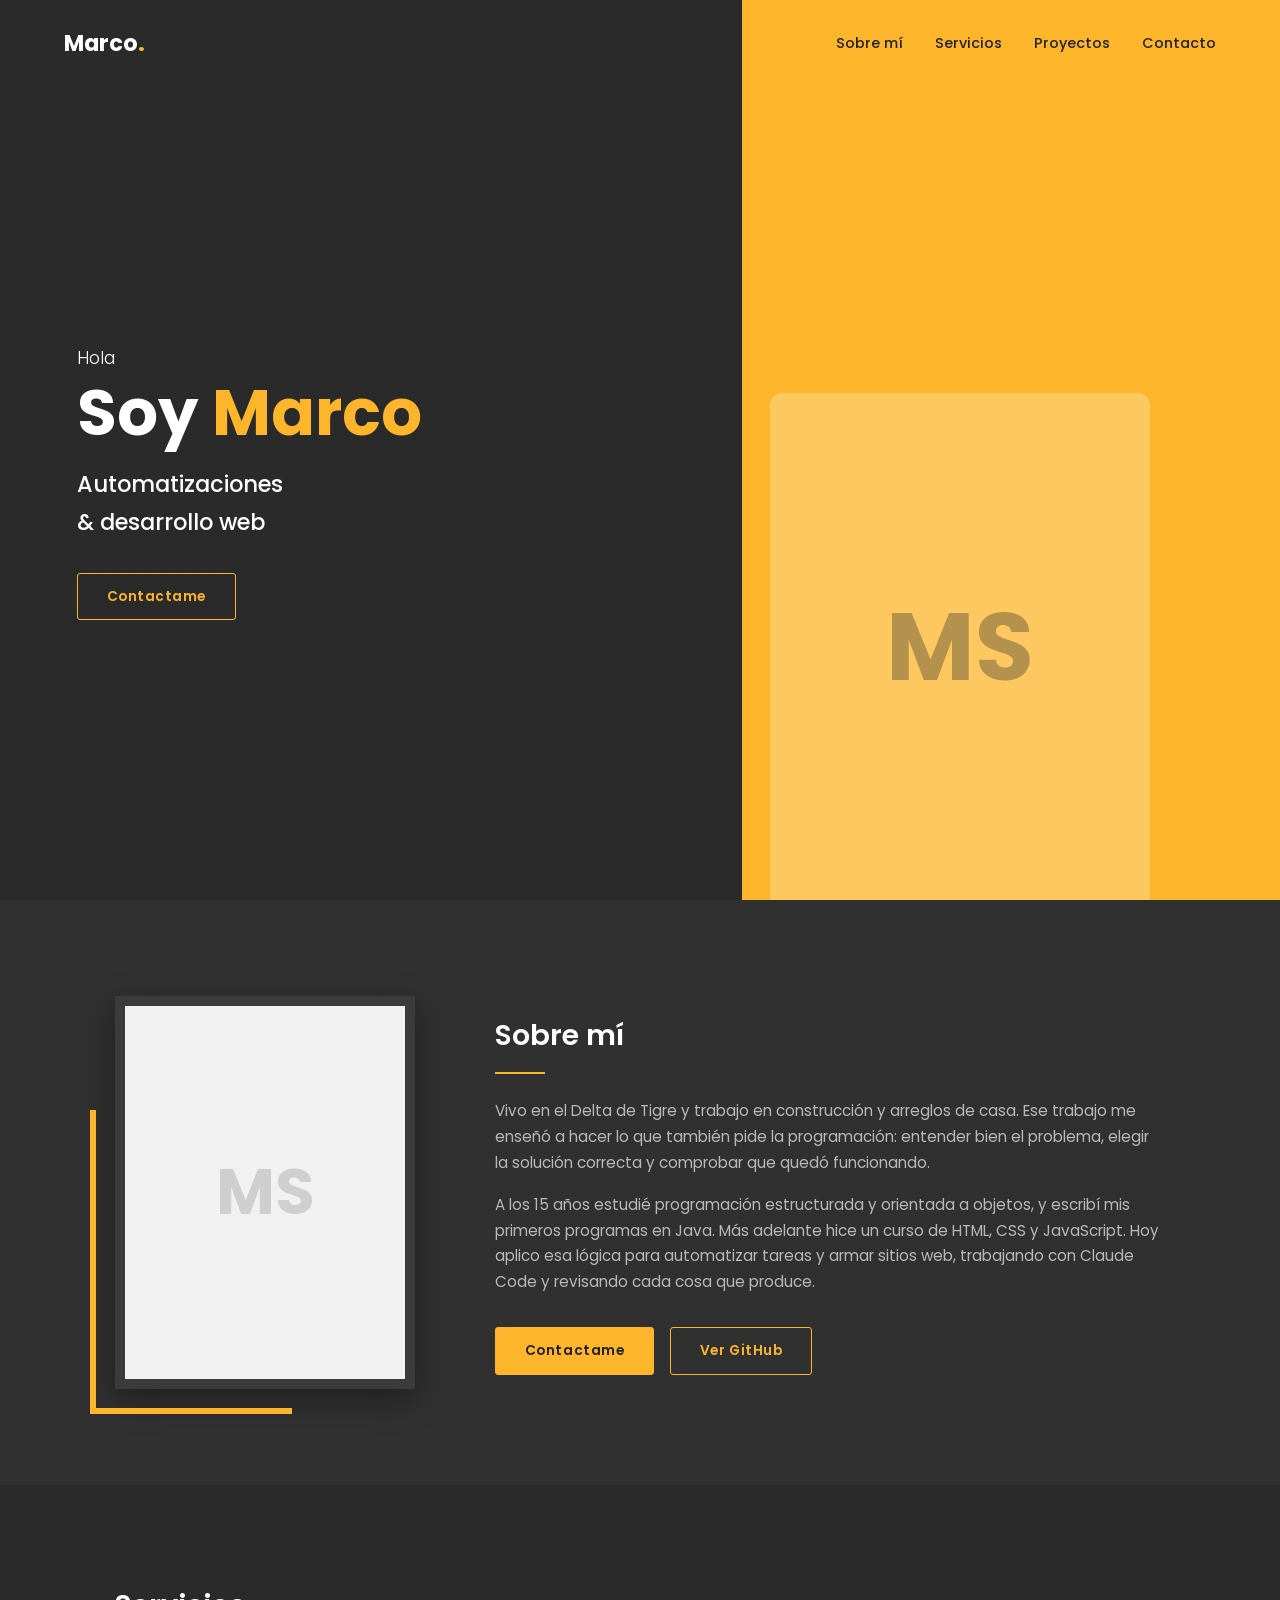
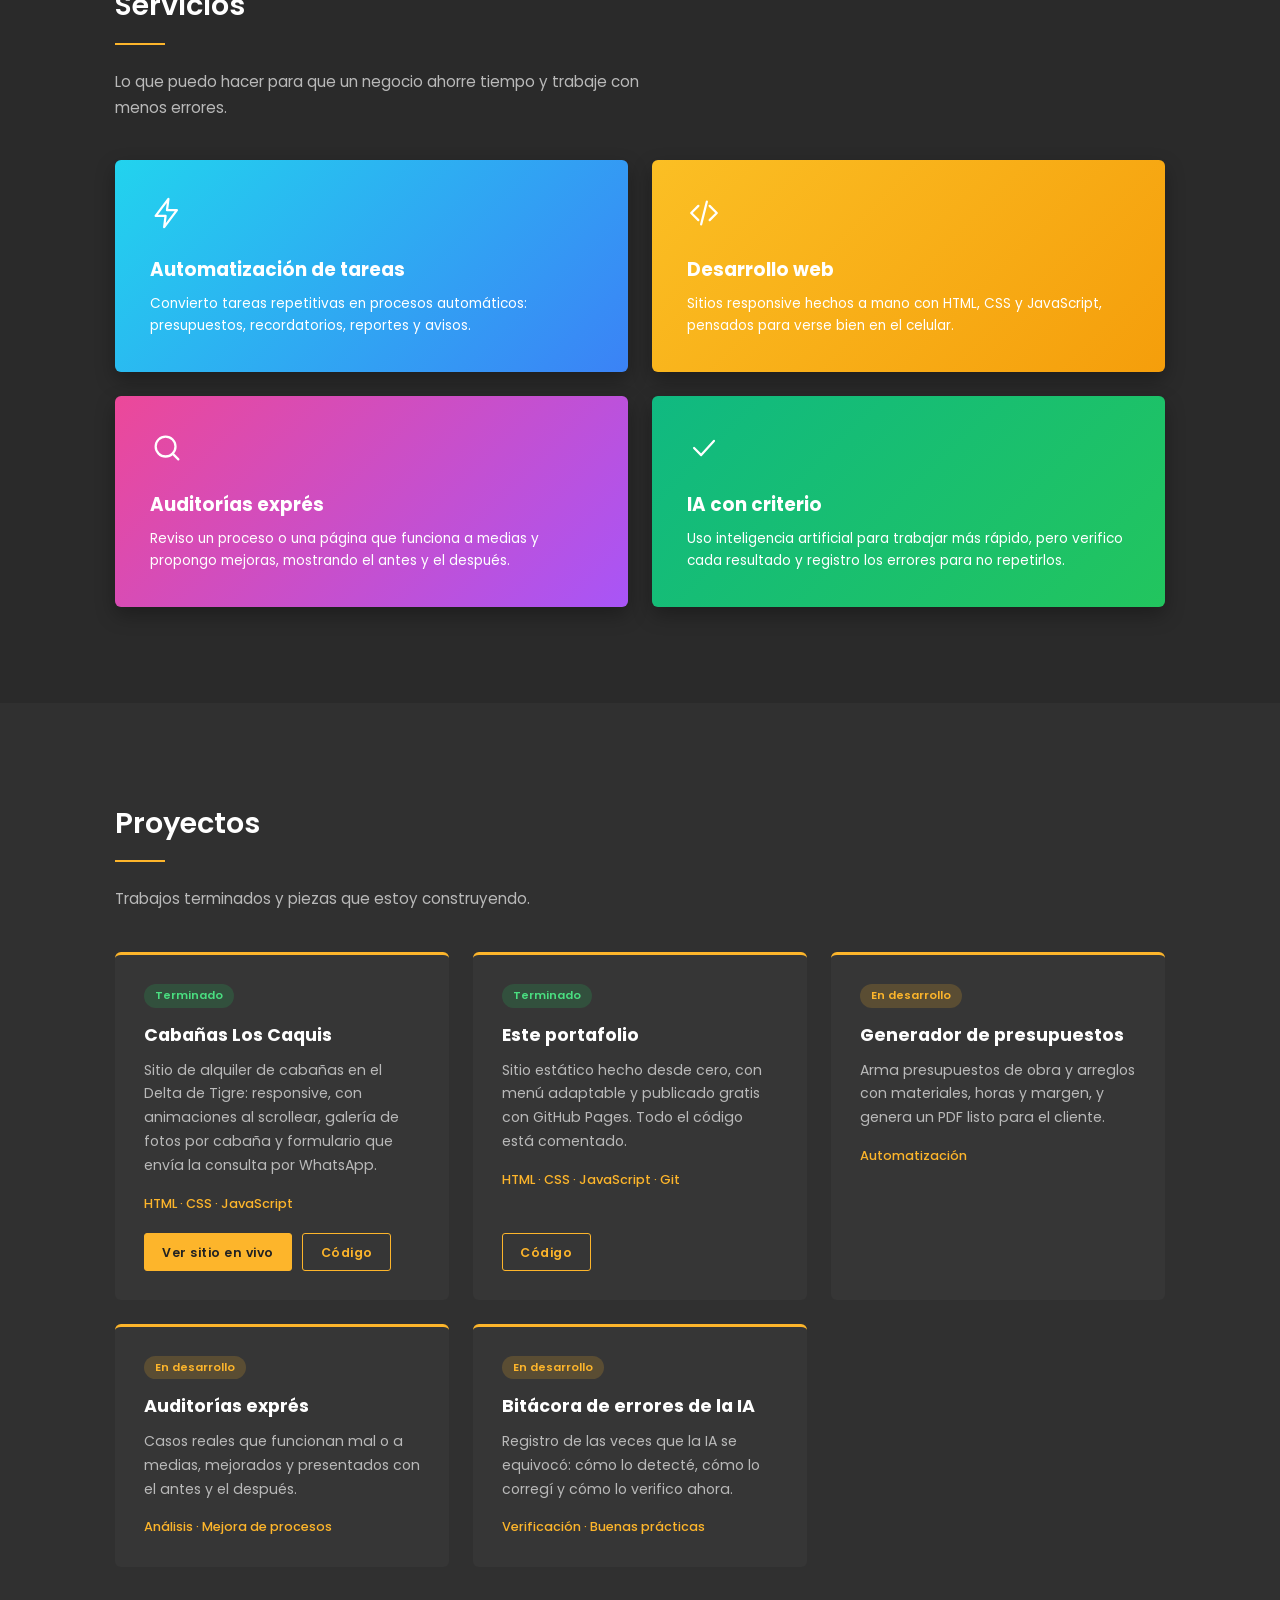
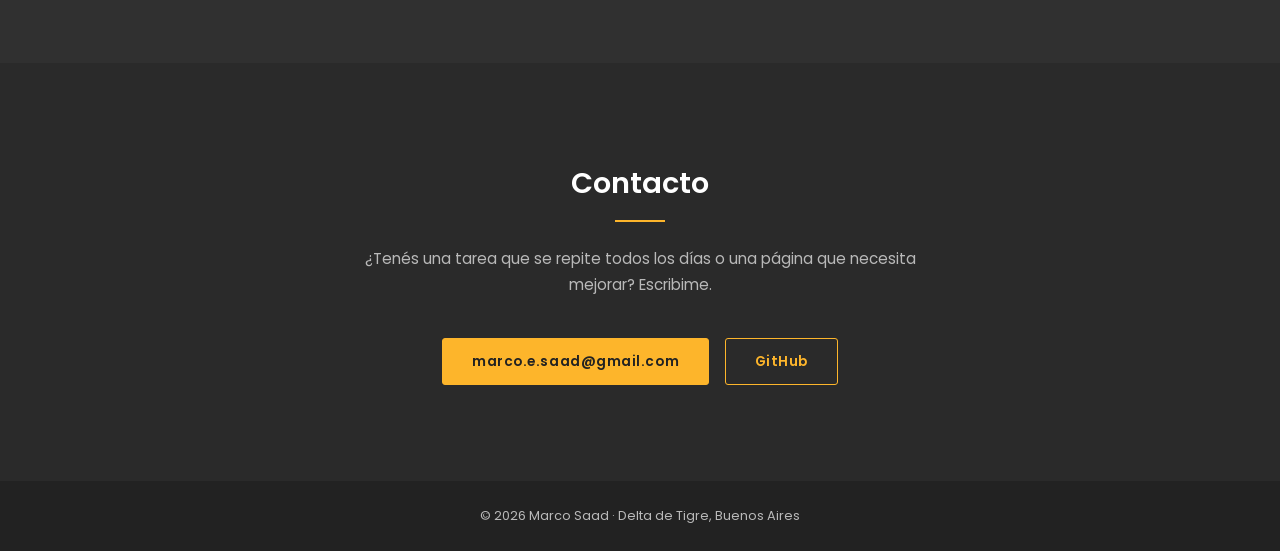
==== index.html @ 7d72e2bf "Portafolio: diseño oscuro con acento ámbar Co-Authored-By: Claude Sonnet 5.5 <noreply@anthropic.com>" ====
<!DOCTYPE html>
<!-- Le avisa al navegador que esto es HTML5 -->
<html lang="es">
<!-- lang="es": el contenido está en español (ayuda a buscadores y lectores de pantalla) -->

<head>
  <!-- <head> = datos "invisibles": título, estilos, configuración -->
  <meta charset="UTF-8">
  <!-- Permite mostrar tildes y ñ -->
  <meta name="viewport" content="width=device-width, initial-scale=1.0">
  <!-- Hace que la página se adapte al ancho del celular -->

  <title>Marco Saad | Automatizaciones y desarrollo web</title>
  <!-- Texto de la pestaña del navegador y de Google -->
  <meta name="description" content="Portafolio de Marco Saad: automatizaciones y desarrollo web con HTML, CSS y JavaScript.">
  <!-- Resumen que Google muestra debajo del título -->

  <!-- Tipografía Poppins (la misma que usa el diseño de referencia), descargada desde Google Fonts.
       Si no carga, el navegador usa una tipografía común y la página sigue funcionando. -->
  <link rel="preconnect" href="https://fonts.googleapis.com">
  <link rel="preconnect" href="https://fonts.gstatic.com" crossorigin>
  <link href="https://fonts.googleapis.com/css2?family=Poppins:wght@300;400;500;600;700&display=swap" rel="stylesheet">

  <link rel="stylesheet" href="css/style.css">
  <!-- Conecta con el archivo de estilos -->
</head>

<body>

  <!-- ===================== CABECERA / MENÚ =====================
       Va "flotando" arriba de la sección de inicio. -->
  <header class="cabecera">
    <a class="logo" href="#inicio">Marco<span>.</span></a>
    <!-- El punto del logo se pinta de ámbar con CSS (por eso está dentro de un <span>) -->

    <button class="boton-menu" id="boton-menu" aria-label="Abrir menú" aria-expanded="false">
      <!-- Botón de las tres rayitas: solo se ve en celular. El JavaScript (js/main.js) lo hace funcionar -->
      <span></span><span></span><span></span>
    </button>

    <nav class="menu" id="menu">
      <a href="#sobre-mi">Sobre mí</a>
      <a href="#servicios">Servicios</a>
      <a href="#proyectos">Proyectos</a>
      <a href="#contacto">Contacto</a>
    </nav>
  </header>

  <main>

    <!-- ===================== INICIO (HERO) ===================== -->
    <section class="inicio" id="inicio">
      <div class="inicio__texto">
        <p class="inicio__hola">Hola</p>
        <h1>Soy <span>Marco</span></h1>
        <!-- <h1> = título principal. Uno solo por página -->
        <p class="inicio__rol">Automatizaciones<br>&amp; desarrollo web</p>
        <a class="boton boton--borde" href="#contacto">Contactame</a>
      </div>

      <div class="inicio__foto">
        <!-- PENDIENTE: FOTO.
             Cuando tengas una buena foto (idealmente con fondo transparente, formato .png):
             1) guardala como img/foto.png
             2) borrá el <div class="foto-pendiente"> de abajo
             3) descomentá la línea <img> -->
        <div class="foto-pendiente" aria-hidden="true">MS</div>
        <!-- <img src="img/foto.png" alt="Marco Saad"> -->
      </div>
    </section>

    <!-- ===================== SOBRE MÍ ===================== -->
    <section class="seccion seccion--clara" id="sobre-mi">
      <div class="contenedor sobre-mi">

        <div class="marco-foto">
          <!-- El marco: el cuadro gris con el "corchete" ámbar sale de CSS (.marco-foto::before) -->
          <div class="foto-pendiente foto-pendiente--chica" aria-hidden="true">MS</div>
          <!-- PENDIENTE: reemplazar por <img src="img/foto.jpg" alt="Marco Saad"> -->
        </div>

        <div class="sobre-mi__texto">
          <h2 class="titulo">Sobre mí</h2>
          <p>
            Vivo en el Delta de Tigre y trabajo en construcción y arreglos de casa. Ese trabajo me enseñó
            a hacer lo que también pide la programación: entender bien el problema, elegir la solución
            correcta y comprobar que quedó funcionando.
          </p>
          <p>
            A los 15 años estudié programación estructurada y orientada a objetos, y escribí mis primeros
            programas en Java. Más adelante hice un curso de HTML, CSS y JavaScript. Hoy aplico esa lógica
            para automatizar tareas y armar sitios web, trabajando con Claude Code y revisando cada cosa
            que produce.
          </p>
          <div class="botones">
            <a class="boton boton--lleno" href="#contacto">Contactame</a>
            <a class="boton boton--borde" href="https://github.com/MarcoSaad" target="_blank" rel="noopener">Ver GitHub</a>
            <!-- target="_blank" abre en pestaña nueva; rel="noopener" es una medida de seguridad para esos links -->
          </div>
        </div>

      </div>
    </section>

    <!-- ===================== SERVICIOS ===================== -->
    <section class="seccion" id="servicios">
      <div class="contenedor">
        <h2 class="titulo">Servicios</h2>
        <p class="intro">Lo que puedo hacer para que un negocio ahorre tiempo y trabaje con menos errores.</p>

        <div class="servicios">

          <!-- Cada tarjeta lleva una clase de color (--azul, --ambar, --rosa, --verde) que define su degradé -->
          <article class="servicio servicio--azul">
            <svg viewBox="0 0 24 24" aria-hidden="true"><path d="M13 2 4 14h7l-1 8 9-12h-7z"/></svg>
            <h3>Automatización de tareas</h3>
            <p>Convierto tareas repetitivas en procesos automáticos: presupuestos, recordatorios, reportes y avisos.</p>
          </article>

          <article class="servicio servicio--ambar">
            <svg viewBox="0 0 24 24" aria-hidden="true"><path d="m8 7-5 5 5 5M16 7l5 5-5 5M14 4l-4 16"/></svg>
            <h3>Desarrollo web</h3>
            <p>Sitios responsive hechos a mano con HTML, CSS y JavaScript, pensados para verse bien en el celular.</p>
          </article>

          <article class="servicio servicio--rosa">
            <svg viewBox="0 0 24 24" aria-hidden="true"><circle cx="11" cy="11" r="7"/><path d="m20 20-4-4"/></svg>
            <h3>Auditorías exprés</h3>
            <p>Reviso un proceso o una página que funciona a medias y propongo mejoras, mostrando el antes y el después.</p>
          </article>

          <article class="servicio servicio--verde">
            <svg viewBox="0 0 24 24" aria-hidden="true"><path d="m5 12 5 5 9-10"/></svg>
            <h3>IA con criterio</h3>
            <p>Uso inteligencia artificial para trabajar más rápido, pero verifico cada resultado y registro los errores para no repetirlos.</p>
          </article>

        </div>
      </div>
    </section>

    <!-- ===================== PROYECTOS ===================== -->
    <section class="seccion seccion--clara" id="proyectos">
      <div class="contenedor">
        <h2 class="titulo">Proyectos</h2>
        <p class="intro">Trabajos terminados y piezas que estoy construyendo.</p>

        <div class="proyectos">

          <article class="proyecto">
            <span class="estado estado--listo">Terminado</span>
            <h3>Cabañas Los Caquis</h3>
            <p>Sitio de alquiler de cabañas en el Delta de Tigre: responsive, con animaciones al scrollear, galería de fotos por cabaña y formulario que envía la consulta por WhatsApp.</p>
            <p class="etiquetas">HTML · CSS · JavaScript</p>
            <div class="enlaces">
              <!-- Botón principal: lleva al sitio funcionando. Botón secundario: el código -->
              <a class="boton boton--lleno boton--chico" href="https://marcosaad.github.io/Caba-as-los-Caquis/" target="_blank" rel="noopener">Ver sitio en vivo</a>
              <a class="boton boton--borde boton--chico" href="https://github.com/MarcoSaad/Caba-as-los-Caquis" target="_blank" rel="noopener">Código</a>
            </div>
          </article>

          <article class="proyecto">
            <span class="estado estado--listo">Terminado</span>
            <h3>Este portafolio</h3>
            <p>Sitio estático hecho desde cero, con menú adaptable y publicado gratis con GitHub Pages. Todo el código está comentado.</p>
            <p class="etiquetas">HTML · CSS · JavaScript · Git</p>
            <div class="enlaces">
              <a class="boton boton--borde boton--chico" href="https://github.com/MarcoSaad/Portafolio" target="_blank" rel="noopener">Código</a>
            </div>
          </article>

          <article class="proyecto">
            <span class="estado estado--proceso">En desarrollo</span>
            <h3>Generador de presupuestos</h3>
            <p>Arma presupuestos de obra y arreglos con materiales, horas y margen, y genera un PDF listo para el cliente.</p>
            <p class="etiquetas">Automatización</p>
          </article>

          <article class="proyecto">
            <span class="estado estado--proceso">En desarrollo</span>
            <h3>Auditorías exprés</h3>
            <p>Casos reales que funcionan mal o a medias, mejorados y presentados con el antes y el después.</p>
            <p class="etiquetas">Análisis · Mejora de procesos</p>
          </article>

          <article class="proyecto">
            <span class="estado estado--proceso">En desarrollo</span>
            <h3>Bitácora de errores de la IA</h3>
            <p>Registro de las veces que la IA se equivocó: cómo lo detecté, cómo lo corregí y cómo lo verifico ahora.</p>
            <p class="etiquetas">Verificación · Buenas prácticas</p>
          </article>

        </div>
      </div>
    </section>

    <!-- ===================== CONTACTO ===================== -->
    <section class="seccion" id="contacto">
      <div class="contenedor contacto">
        <h2 class="titulo">Contacto</h2>
        <p class="intro">¿Tenés una tarea que se repite todos los días o una página que necesita mejorar? Escribime.</p>
        <div class="botones botones--centro">
          <a class="boton boton--lleno" href="mailto:marco.e.saad@gmail.com">marco.e.saad@gmail.com</a>
          <!-- mailto: abre el programa de correo del visitante con tu mail ya cargado -->
          <a class="boton boton--borde" href="https://github.com/MarcoSaad" target="_blank" rel="noopener">GitHub</a>
        </div>
      </div>
    </section>

  </main>

  <footer class="pie">
    <p>© 2026 Marco Saad · Delta de Tigre, Buenos Aires</p>
  </footer>

  <script src="js/main.js"></script>
  <!-- El script va al final del body para que el HTML ya esté cargado cuando el JavaScript lo busque -->
</body>

</html>
---- css/style.css ----
/* ===== VARIABLES =====
   Los colores se definen una sola vez acá y se reutilizan con var(--nombre).
   Para cambiar el color de toda la página, solo cambiás --ambar. */
:root {
  --fondo: #2a2a2a;        /* gris oscuro de las secciones */
  --fondo-claro: #303030;  /* gris apenas más claro, para alternar secciones */
  --ambar: #fdb52b;        /* color de acento (amarillo-ámbar) */
  --texto: #ffffff;        /* texto principal */
  --texto-suave: #b9b9b9;  /* texto secundario (párrafos) */
  --tarjeta: #363636;      /* fondo de las tarjetas de proyectos */
}

/* ===== BASE ===== */
* { box-sizing: border-box; } /* el padding no agranda las cajas: medidas más predecibles */

html { scroll-behavior: smooth; } /* al tocar un link del menú, la página se desliza suave */

body {
  margin: 0;
  font-family: "Poppins", system-ui, "Segoe UI", sans-serif; /* si Poppins no carga, usa la del sistema */
  background: var(--fondo);
  color: var(--texto);
  line-height: 1.7;
}

a { color: inherit; text-decoration: none; } /* los links heredan el color y pierden el subrayado */
h1, h2, h3, p { margin: 0; }                  /* saco márgenes por defecto para controlarlos yo */

/* ===== CABECERA / MENÚ ===== */
.cabecera {
  position: absolute;        /* flota encima del inicio en vez de empujarlo */
  top: 0; left: 0; right: 0; /* ocupa todo el ancho arriba */
  z-index: 10;               /* z-index alto = queda por encima del resto */
  display: flex;             /* flex = acomoda hijos en fila */
  justify-content: space-between; /* logo a la izquierda, menú a la derecha */
  align-items: center;
  padding: 1.5rem 5%;
}

.logo { font-size: 1.4rem; font-weight: 700; }
.logo span { color: var(--ambar); }

.menu { display: flex; gap: 2rem; }
.menu a { font-size: 0.9rem; font-weight: 500; color: #222; transition: color .2s; } /* oscuro: en escritorio el menú queda sobre el bloque ámbar */
.menu a:hover { color: #fff; } /* :hover = al pasar el mouse */

/* Botón hamburguesa: oculto en pantallas grandes (se muestra en el bloque de celular, abajo) */
.boton-menu { display: none; background: none; border: 0; cursor: pointer; padding: .5rem; }
.boton-menu span { display: block; width: 26px; height: 2px; background: #fff; margin: 6px 0; }

/* ===== INICIO (HERO) ===== */
.inicio {
  min-height: 100vh;           /* vh = % del alto de la pantalla: ocupa la pantalla entera */
  display: grid;
  grid-template-columns: 1fr 1fr; /* dos columnas iguales: texto | foto */
  /* Fondo partido: gris oscuro a la izquierda y ámbar a la derecha (corte al 58%) */
  background: linear-gradient(to right, var(--fondo) 58%, var(--ambar) 58%);
}

.inicio__texto {
  align-self: center;           /* centrado vertical dentro de la fila */
  padding: 8rem 5% 4rem 12%;
}

.inicio__hola { font-size: 1.1rem; font-weight: 300; }

.inicio h1 { font-size: clamp(2.6rem, 6vw, 4rem); line-height: 1.1; margin: .3rem 0 1rem; }
/* clamp(mínimo, ideal, máximo): el tamaño se adapta al ancho de pantalla sin pasarse de los límites */
.inicio h1 span { color: var(--ambar); }

.inicio__rol { font-size: 1.4rem; font-weight: 500; margin-bottom: 2rem; }

.inicio__foto {
  align-self: end;              /* la foto se apoya abajo, como en el diseño de referencia */
  display: flex;
  justify-content: center;
}
.inicio__foto img { max-width: 100%; max-height: 90vh; display: block; }

/* Cuadro provisorio mientras no hay foto: iniciales grandes */
.foto-pendiente {
  width: min(380px, 80%);       /* min(): el más chico de los dos valores */
  aspect-ratio: 3 / 4;          /* proporción vertical, como un retrato */
  display: grid;
  place-items: center;          /* centra el texto en ambos sentidos */
  font-size: 6rem; font-weight: 700;
  color: rgba(42, 42, 42, .35);
  background: rgba(255, 255, 255, .25);
  border-radius: 12px 12px 0 0;
}
.foto-pendiente--chica { width: 100%; font-size: 4rem; background: #f1f1f1; color: #cfcfcf; border-radius: 0; }

/* ===== BOTONES ===== */
.boton {
  display: inline-block;
  padding: .7rem 1.8rem;
  font-size: .85rem; font-weight: 600;
  letter-spacing: .04em;
  border: 1px solid var(--ambar);
  border-radius: 3px;
  transition: background .2s, color .2s;
}
.boton--borde { color: var(--ambar); }                       /* solo contorno */
.boton--borde:hover { background: var(--ambar); color: #222; }
.boton--lleno { background: var(--ambar); color: #222; }      /* relleno */
.boton--lleno:hover { background: transparent; color: var(--ambar); }

.botones { display: flex; flex-wrap: wrap; gap: 1rem; margin-top: 2rem; } /* wrap: si no entran, bajan de línea */
.botones--centro { justify-content: center; }

/* ===== SECCIONES ===== */
.seccion { padding: 6rem 5%; }
.seccion--clara { background: var(--fondo-claro); }
.contenedor { max-width: 1050px; margin: 0 auto; } /* centra el contenido y limita su ancho */

.titulo { font-size: 1.8rem; font-weight: 600; position: relative; padding-bottom: .9rem; margin-bottom: 1.5rem; }
.titulo::after {                 /* ::after = crea un elemento decorativo: la rayita ámbar bajo el título */
  content: ""; position: absolute; left: 0; bottom: 0;
  width: 50px; height: 2px; background: var(--ambar);
}
.intro { color: var(--texto-suave); max-width: 560px; margin-bottom: 2.5rem; font-size: .95rem; }

/* ===== SOBRE MÍ ===== */
.sobre-mi { display: grid; grid-template-columns: 300px 1fr; gap: 5rem; align-items: center; }
.sobre-mi__texto p { color: var(--texto-suave); font-size: .95rem; margin-bottom: 1rem; }

.marco-foto {
  position: relative;
  isolation: isolate;           /* crea su propia "capa": así el corchete (z-index:-1) queda detrás de la foto pero visible */
  border: 10px solid #3b3b3b;   /* borde gris grueso alrededor de la foto */
  box-shadow: 0 10px 30px rgba(0, 0, 0, .35);
}
.marco-foto::before {            /* el "corchete" ámbar que asoma detrás, abajo a la izquierda */
  content: ""; position: absolute; z-index: -1;
  left: -35px; bottom: -35px; width: 70%; height: 80%;
  border-left: 6px solid var(--ambar); border-bottom: 6px solid var(--ambar);
}
.marco-foto img { width: 100%; display: block; }

/* ===== SERVICIOS ===== */
.servicios { display: grid; grid-template-columns: repeat(2, 1fr); gap: 1.5rem; }

.servicio { padding: 2.2rem; border-radius: 6px; box-shadow: 0 8px 20px rgba(0, 0, 0, .3); transition: transform .25s; }
.servicio:hover { transform: translateY(-6px); } /* al pasar el mouse, la tarjeta sube un poco */

.servicio svg { width: 34px; height: 34px; fill: none; stroke: #fff; stroke-width: 1.6; stroke-linecap: round; stroke-linejoin: round; margin-bottom: 1rem; }
.servicio h3 { font-size: 1.15rem; margin-bottom: .5rem; }
.servicio p { font-size: .85rem; line-height: 1.6; }

/* Degradés de cada tarjeta: linear-gradient(ángulo, color1, color2) */
.servicio--azul  { background: linear-gradient(135deg, #22d3ee, #3b82f6); }
.servicio--ambar { background: linear-gradient(135deg, #fbbf24, #f59e0b); }
.servicio--rosa  { background: linear-gradient(135deg, #ec4899, #a855f7); }
.servicio--verde { background: linear-gradient(135deg, #10b981, #22c55e); }

/* ===== PROYECTOS ===== */
.proyectos { display: grid; grid-template-columns: repeat(auto-fit, minmax(280px, 1fr)); gap: 1.5rem; }
/* auto-fit + minmax: tantas columnas como entren, de mínimo 280px (en celular queda 1 sola) */

.proyecto { background: var(--tarjeta); padding: 1.8rem; border-radius: 6px; border-top: 3px solid var(--ambar); display: flex; flex-direction: column; }
.proyecto h3 { font-size: 1.1rem; margin: .8rem 0 .5rem; }
.proyecto p { color: var(--texto-suave); font-size: .88rem; }
.proyecto .etiquetas { color: var(--ambar); font-size: .8rem; font-weight: 500; margin-top: .9rem; }
.proyecto .enlaces { display: flex; gap: .6rem; margin-top: auto; padding-top: 1.2rem; } /* margin-top:auto empuja los botones al fondo de la tarjeta */
.boton--chico { padding: .45rem 1.1rem; font-size: .78rem; } /* versión más chica del botón, para las tarjetas */

.estado { align-self: flex-start; font-size: .7rem; font-weight: 600; padding: .15rem .7rem; border-radius: 20px; }
.estado--listo   { background: rgba(34, 197, 94, .18); color: #4ade80; }
.estado--proceso { background: rgba(253, 181, 43, .18); color: var(--ambar); }

/* ===== CONTACTO ===== */
.contacto { text-align: center; }
.contacto .titulo::after { left: 50%; transform: translateX(-50%); } /* centra la rayita */
.contacto .intro { margin-left: auto; margin-right: auto; }

/* ===== PIE ===== */
.pie { text-align: center; padding: 1.5rem; font-size: .8rem; color: var(--texto-suave); background: #222; }

/* ===== CELULAR Y TABLET =====
   @media aplica estas reglas solo si la pantalla mide 860px de ancho o menos */
@media (max-width: 860px) {
  .boton-menu { display: block; }          /* aparece la hamburguesa */

  .menu {                                  /* el menú pasa a ser un panel desplegable */
    display: none;
    position: absolute; top: 100%; left: 0; right: 0;
    flex-direction: column; gap: 0;
    background: #222;
  }
  .menu.abierto { display: flex; }         /* el JavaScript agrega la clase "abierto" al tocar el botón */
  .menu a { padding: 1rem 5%; border-top: 1px solid #333; color: #fff; } /* en celular el panel es oscuro: vuelve el texto blanco */
  .menu a:hover { color: var(--ambar); }

  .inicio { grid-template-columns: 1fr; background: var(--fondo); }  /* una sola columna */
  .inicio__texto { padding: 8rem 8% 3rem; }
  .inicio__foto { background: var(--ambar); padding-top: 2rem; }      /* el bloque ámbar queda debajo del texto */

  .sobre-mi { grid-template-columns: 1fr; gap: 3rem; }
  .marco-foto { max-width: 280px; margin: 0 auto 0 35px; }
  .servicios { grid-template-columns: 1fr; }
}
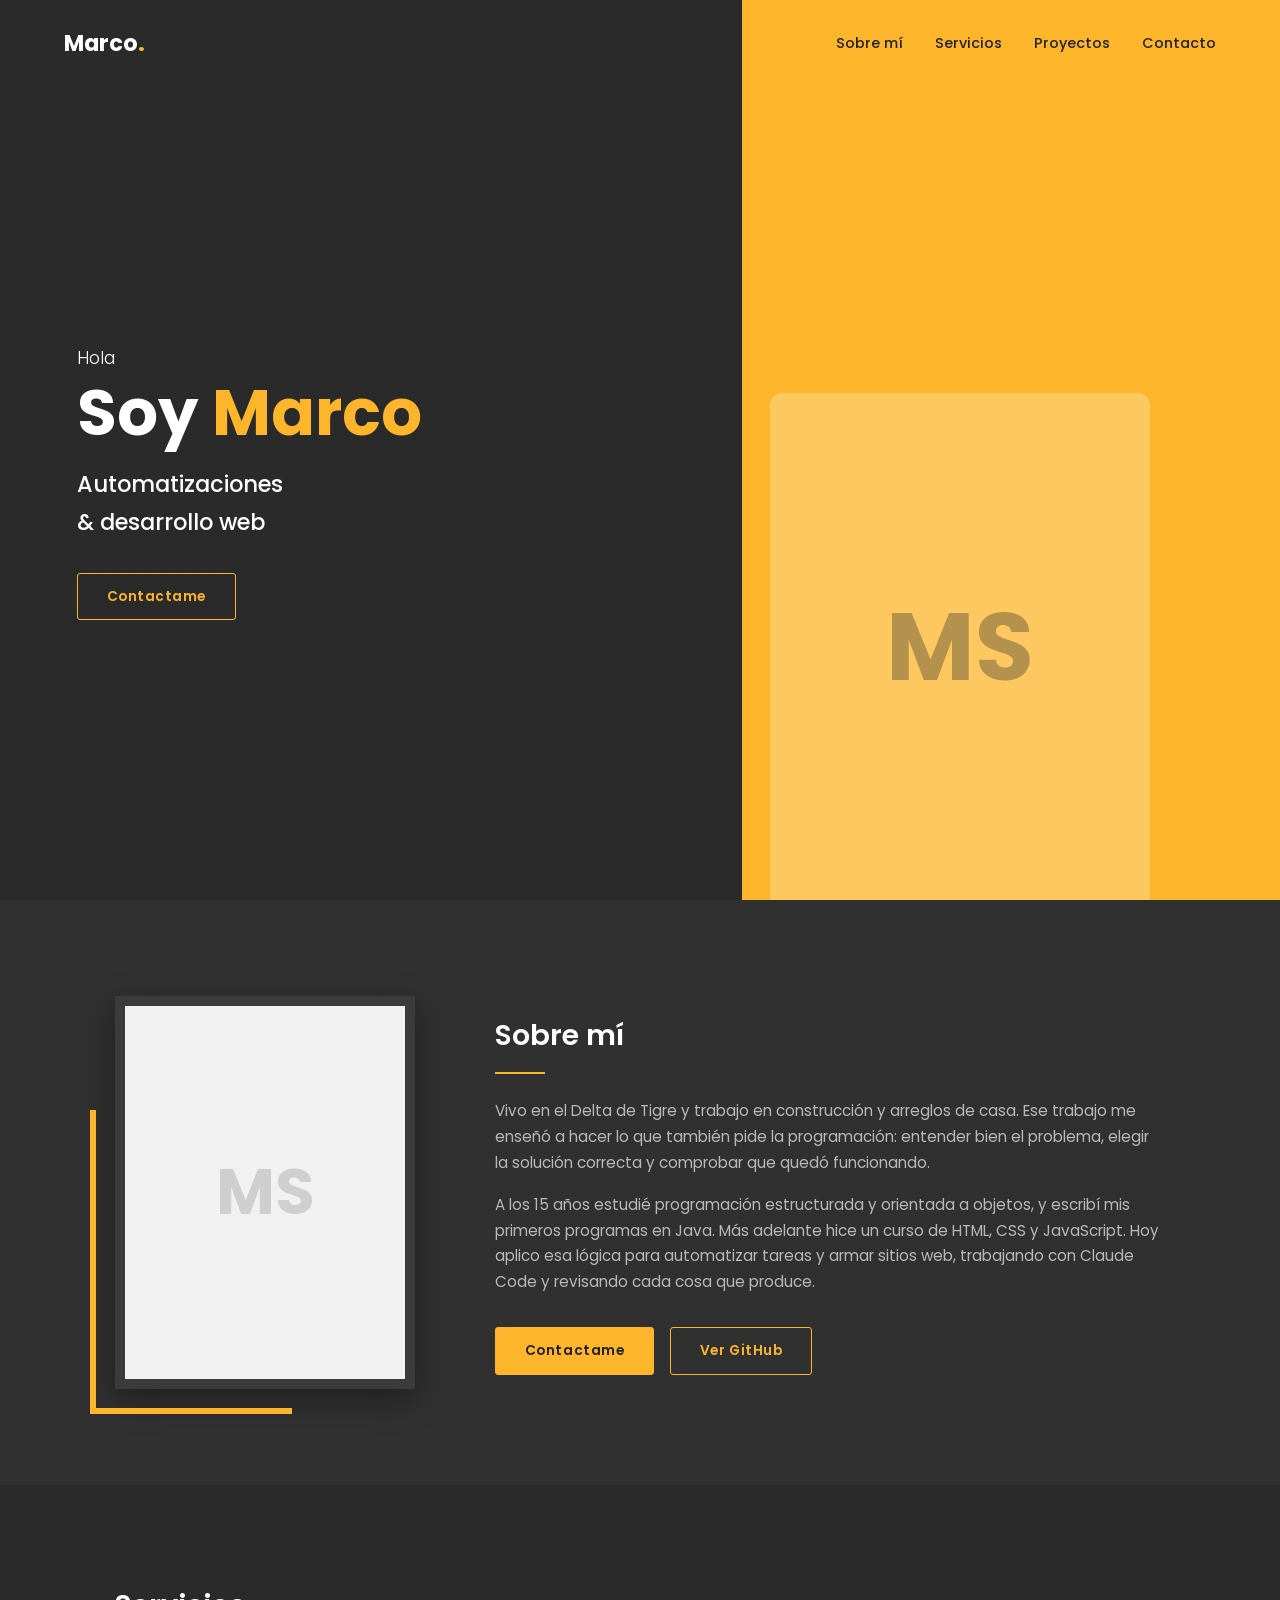
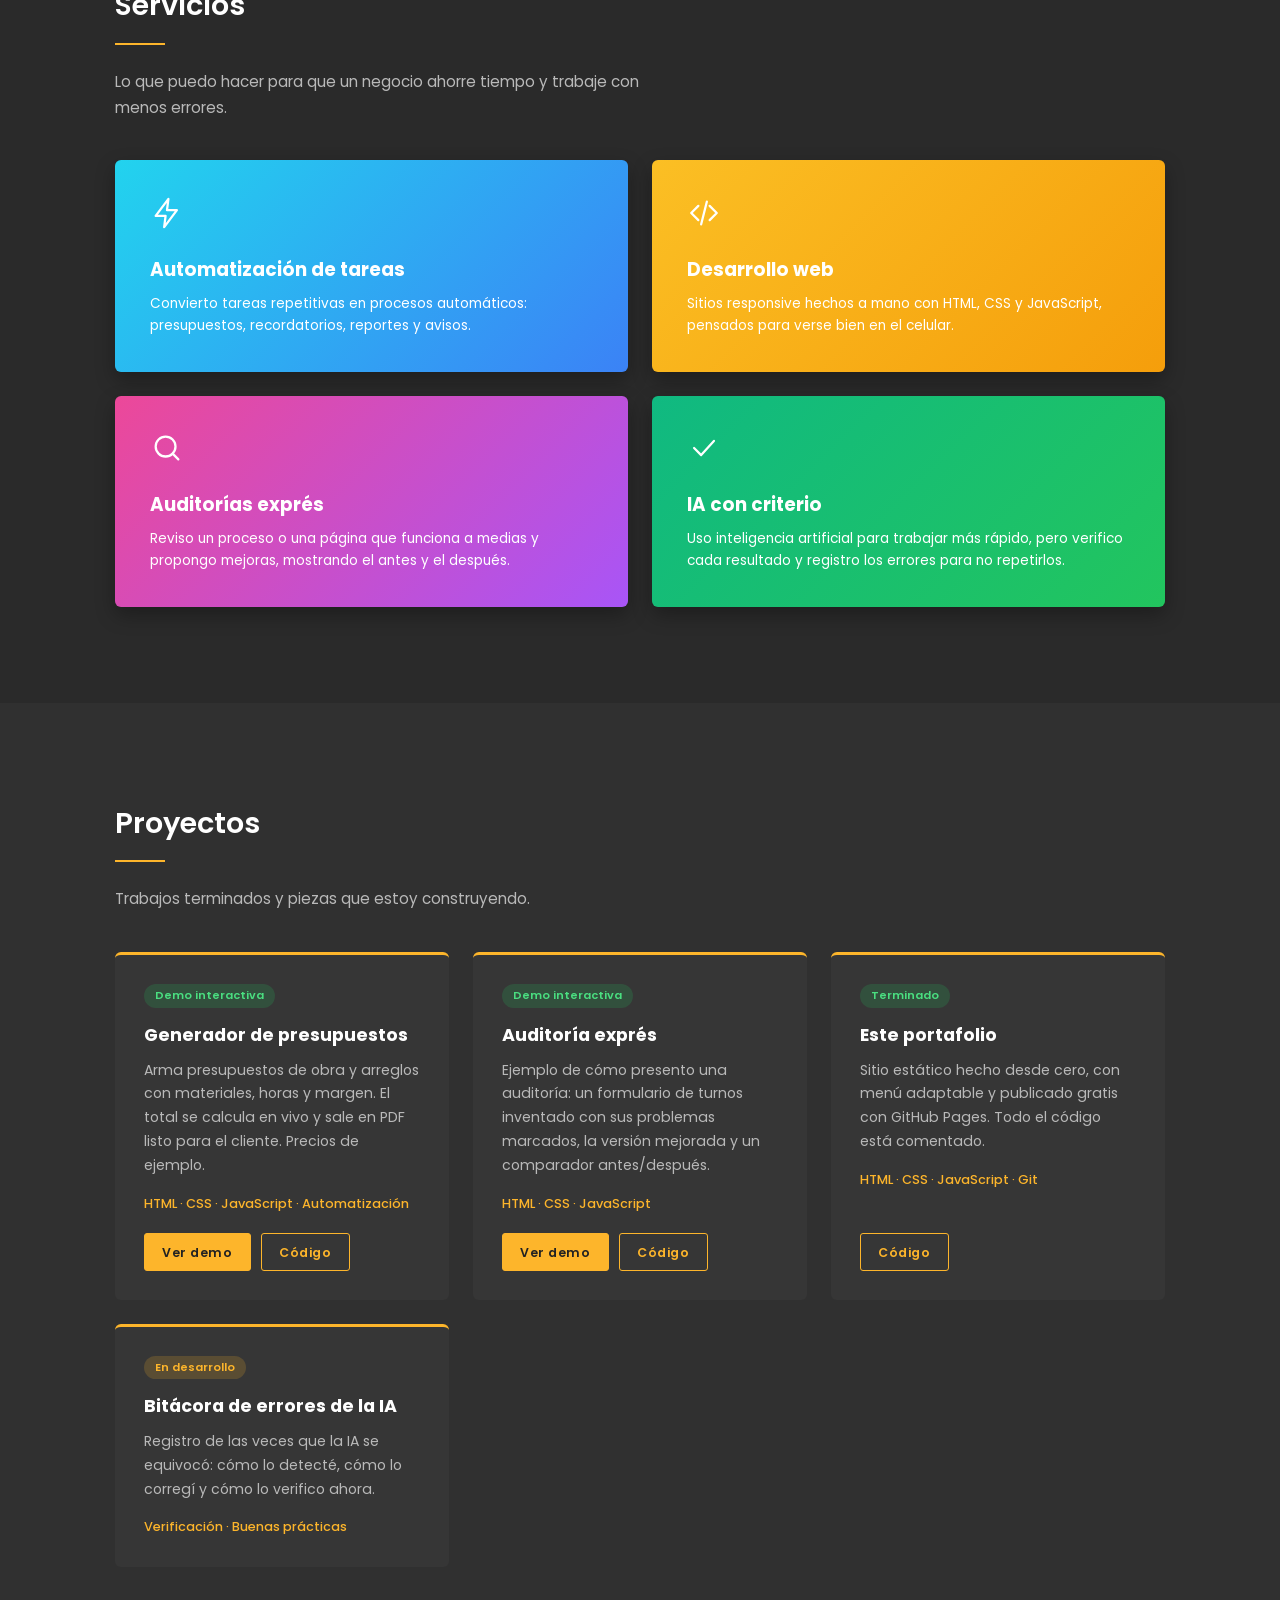
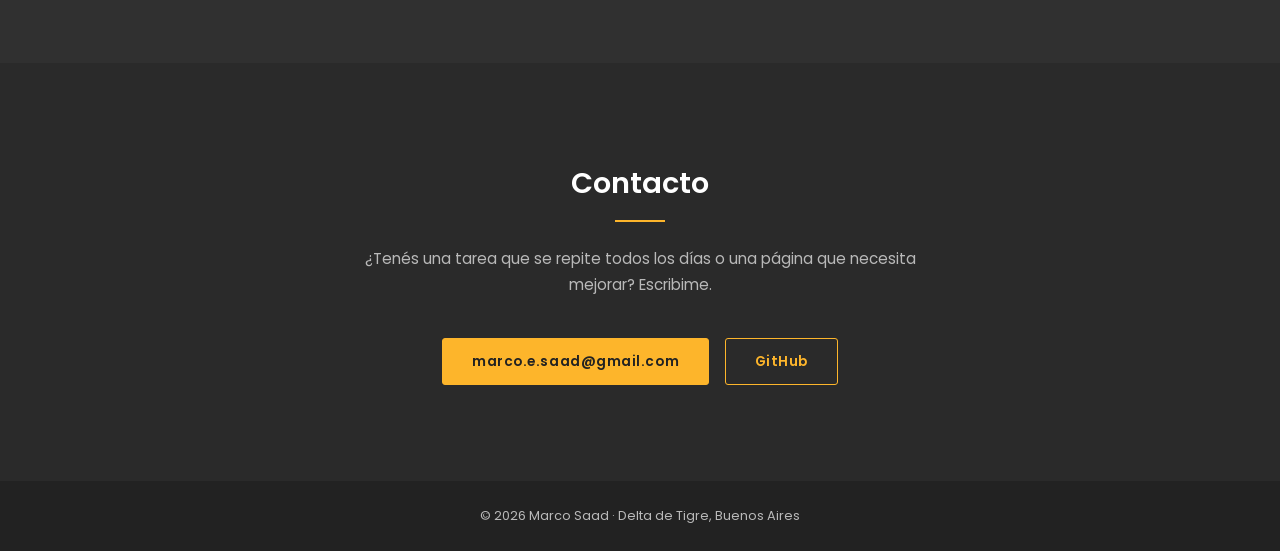
==== commit 9e040735: "Dos demos interactivas: generador de presupuestos y auditoria expres; tarjetas actualizadas Co-Autho" ====
--- a/index.html
+++ b/index.html
@@ -13,6 +13,18 @@
   <title>Marco Saad | Automatizaciones y desarrollo web</title>
   <!-- Texto de la pestaña del navegador y de Google -->
   <meta name="description" content="Portafolio de Marco Saad: automatizaciones y desarrollo web con HTML, CSS y JavaScript.">
+  <link rel="icon" href="favicon.svg" type="image/svg+xml">
+  <!-- Ícono de la pestaña -->
+  <!-- Open Graph: la tarjeta que aparece al pegar el link en WhatsApp, LinkedIn, etc. (og:image necesita link completo) -->
+  <meta property="og:type" content="website">
+  <meta property="og:locale" content="es_AR">
+  <meta property="og:title" content="Marco Saad | Automatizaciones y desarrollo web">
+  <meta property="og:description" content="Portafolio de Marco Saad: automatizaciones y desarrollo web con HTML, CSS y JavaScript.">
+  <meta property="og:url" content="https://marcosaad.github.io/Portafolio/">
+  <meta property="og:image" content="https://marcosaad.github.io/Portafolio/img/og.jpg">
+  <meta property="og:image:width" content="1200">
+  <meta property="og:image:height" content="630">
+  <meta name="twitter:card" content="summary_large_image">
   <!-- Resumen que Google muestra debajo del título -->
 
   <!-- Tipografía Poppins (la misma que usa el diseño de referencia), descargada desde Google Fonts.
@@ -148,14 +160,24 @@
         <div class="proyectos">
 
           <article class="proyecto">
-            <span class="estado estado--listo">Terminado</span>
-            <h3>Cabañas Los Caquis</h3>
-            <p>Sitio de alquiler de cabañas en el Delta de Tigre: responsive, con animaciones al scrollear, galería de fotos por cabaña y formulario que envía la consulta por WhatsApp.</p>
+            <span class="estado estado--listo">Demo interactiva</span>
+            <h3>Generador de presupuestos</h3>
+            <p>Arma presupuestos de obra y arreglos con materiales, horas y margen. El total se calcula en vivo y sale en PDF listo para el cliente. Precios de ejemplo.</p>
+            <p class="etiquetas">HTML · CSS · JavaScript · Automatización</p>
+            <div class="enlaces">
+              <a class="boton boton--lleno boton--chico" href="demos/presupuestos/">Ver demo</a>
+              <a class="boton boton--borde boton--chico" href="https://github.com/MarcoSaad/Portafolio/tree/main/demos/presupuestos" target="_blank" rel="noopener">Código</a>
+            </div>
+          </article>
+
+          <article class="proyecto">
+            <span class="estado estado--listo">Demo interactiva</span>
+            <h3>Auditoría exprés</h3>
+            <p>Ejemplo de cómo presento una auditoría: un formulario de turnos inventado con sus problemas marcados, la versión mejorada y un comparador antes/después.</p>
             <p class="etiquetas">HTML · CSS · JavaScript</p>
             <div class="enlaces">
-              <!-- Botón principal: lleva al sitio funcionando. Botón secundario: el código -->
-              <a class="boton boton--lleno boton--chico" href="https://marcosaad.github.io/Caba-as-los-Caquis/" target="_blank" rel="noopener">Ver sitio en vivo</a>
-              <a class="boton boton--borde boton--chico" href="https://github.com/MarcoSaad/Caba-as-los-Caquis" target="_blank" rel="noopener">Código</a>
+              <a class="boton boton--lleno boton--chico" href="demos/auditoria/">Ver demo</a>
+              <a class="boton boton--borde boton--chico" href="https://github.com/MarcoSaad/Portafolio/tree/main/demos/auditoria" target="_blank" rel="noopener">Código</a>
             </div>
           </article>
 
@@ -167,20 +189,6 @@
             <div class="enlaces">
               <a class="boton boton--borde boton--chico" href="https://github.com/MarcoSaad/Portafolio" target="_blank" rel="noopener">Código</a>
             </div>
-          </article>
-
-          <article class="proyecto">
-            <span class="estado estado--proceso">En desarrollo</span>
-            <h3>Generador de presupuestos</h3>
-            <p>Arma presupuestos de obra y arreglos con materiales, horas y margen, y genera un PDF listo para el cliente.</p>
-            <p class="etiquetas">Automatización</p>
-          </article>
-
-          <article class="proyecto">
-            <span class="estado estado--proceso">En desarrollo</span>
-            <h3>Auditorías exprés</h3>
-            <p>Casos reales que funcionan mal o a medias, mejorados y presentados con el antes y el después.</p>
-            <p class="etiquetas">Análisis · Mejora de procesos</p>
           </article>
 
           <article class="proyecto">
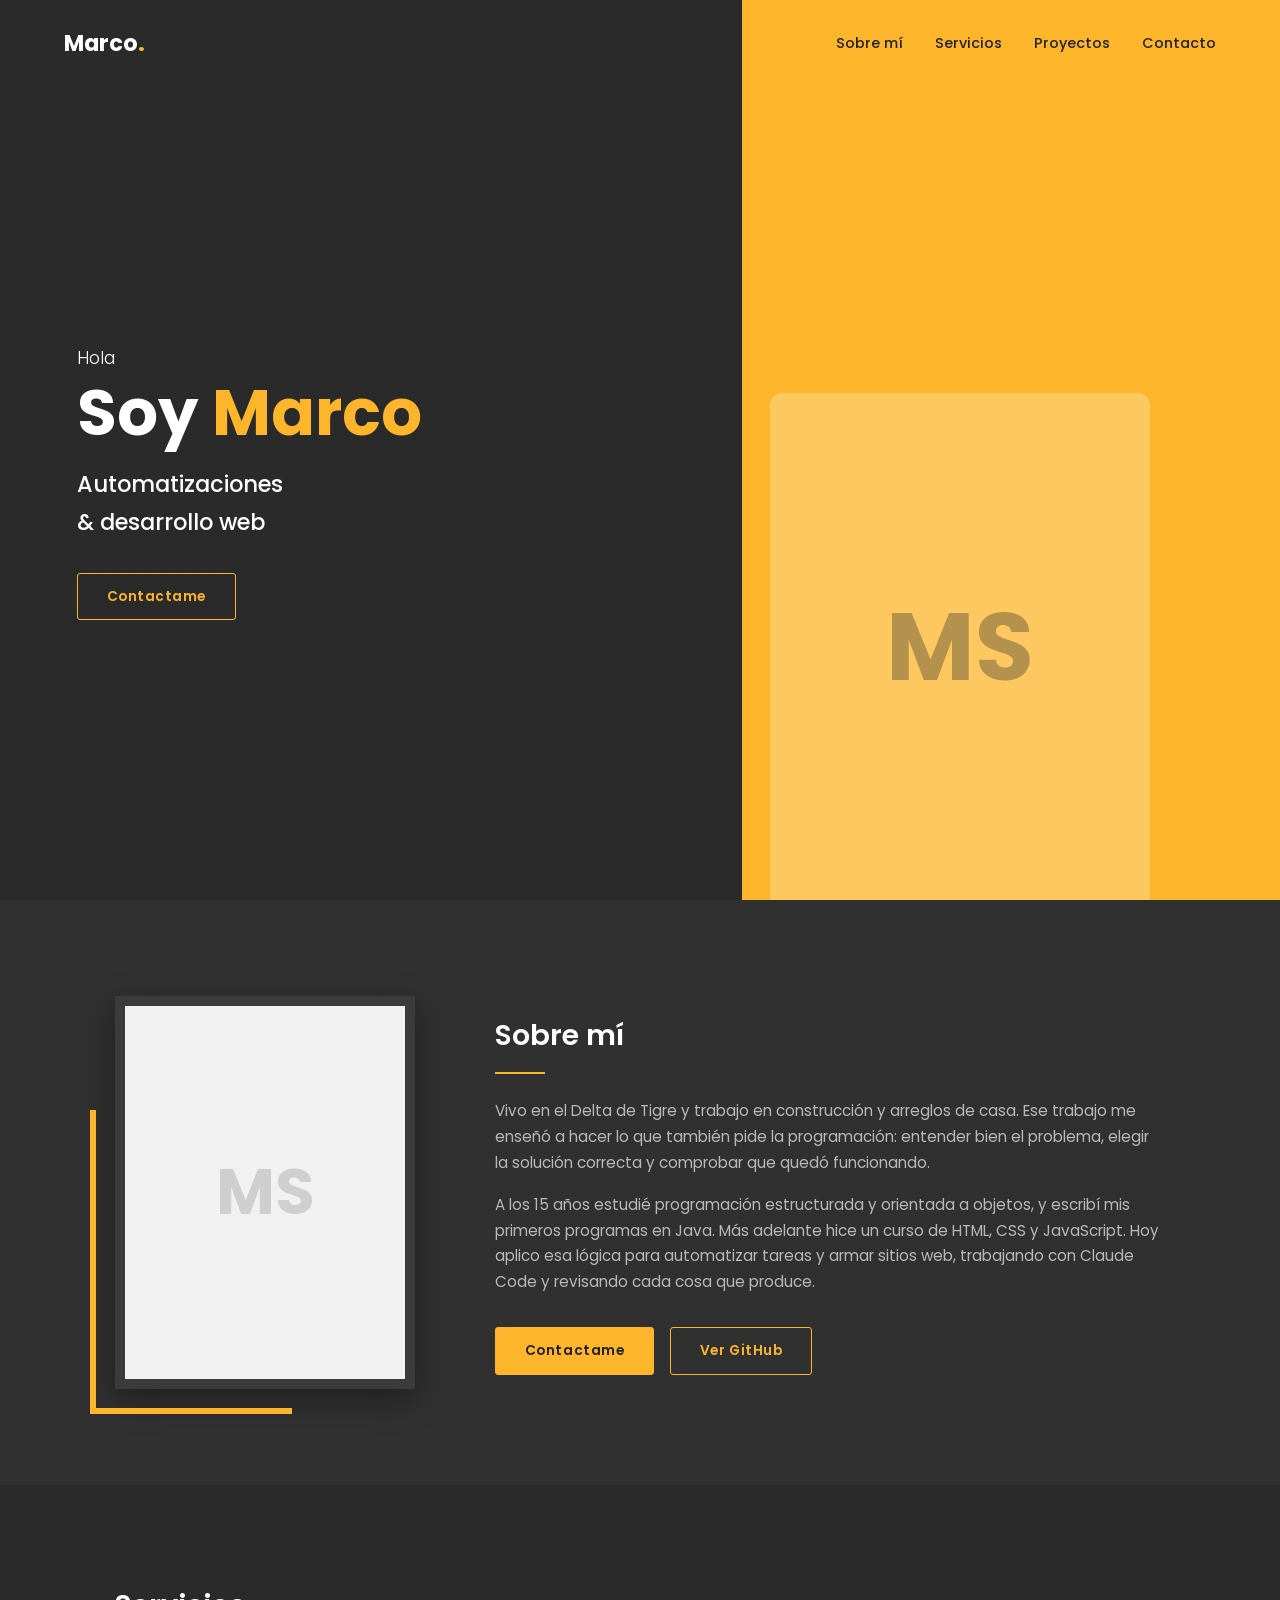
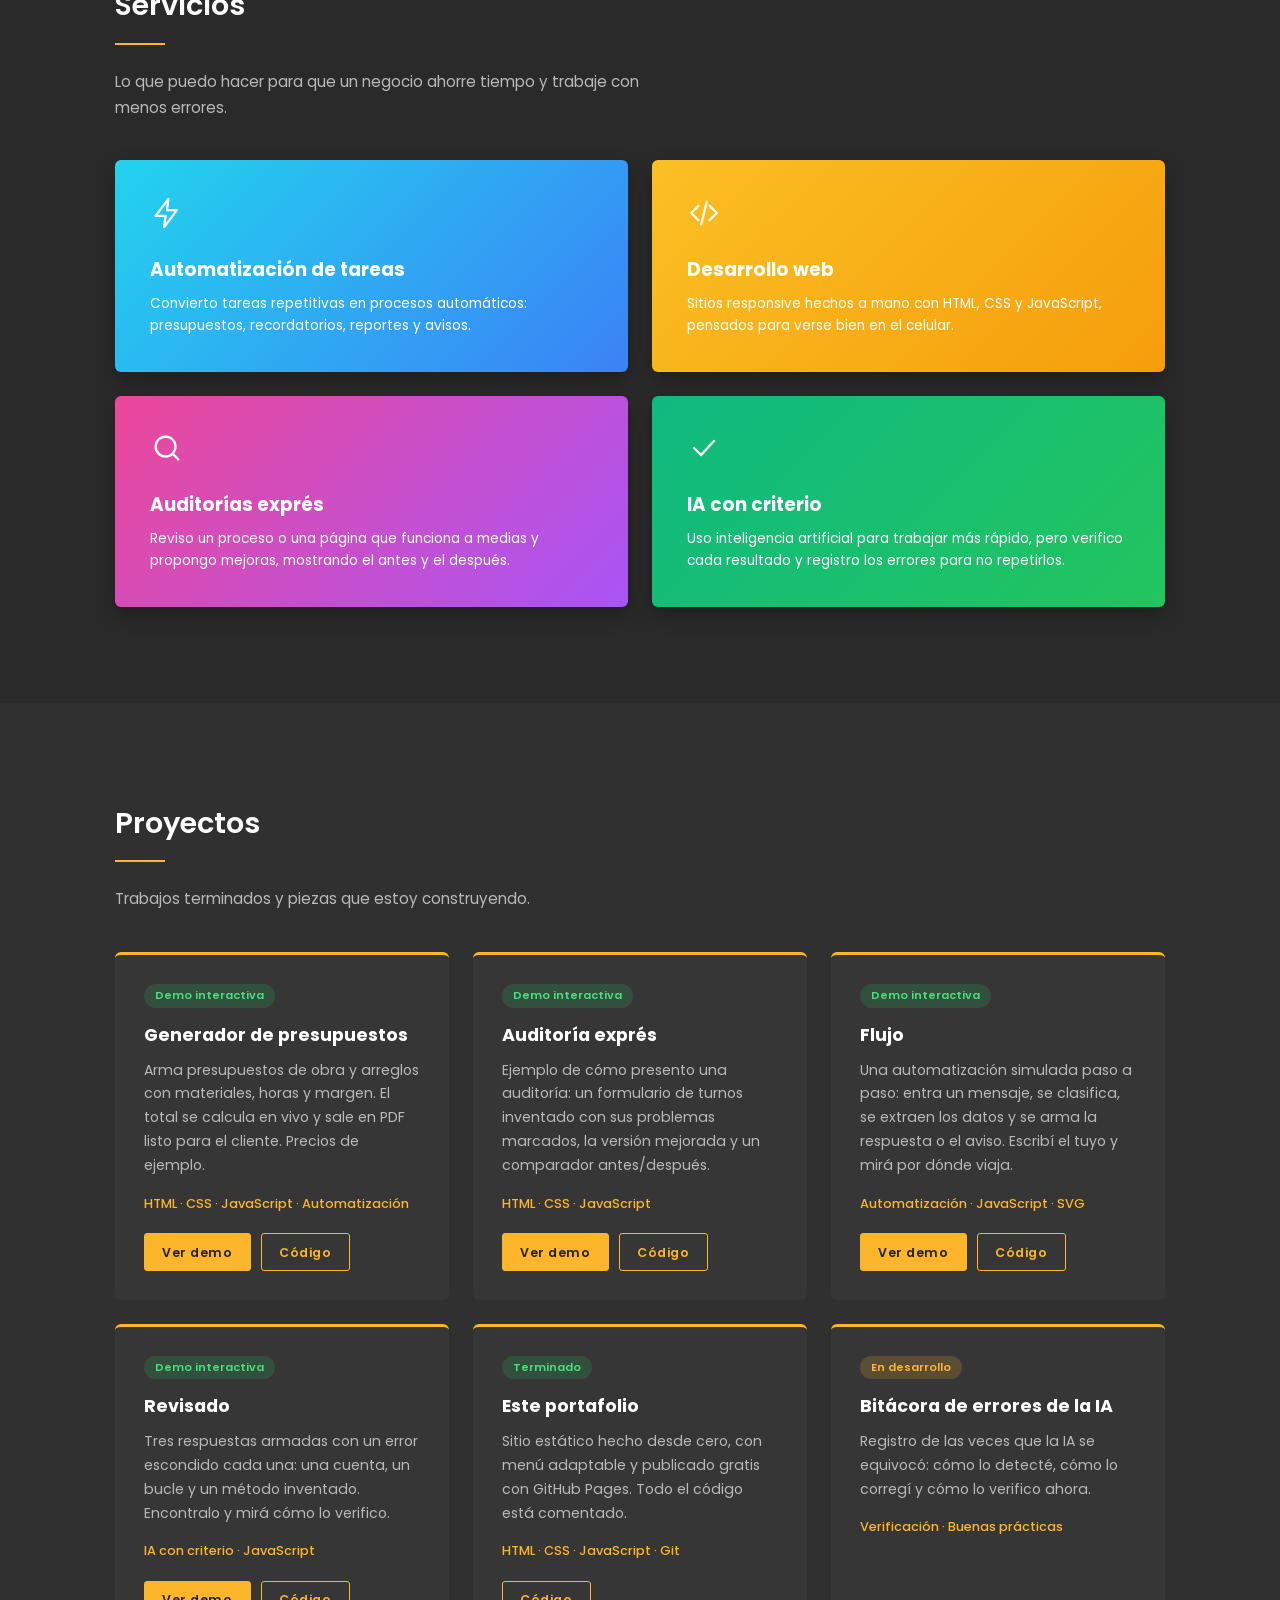
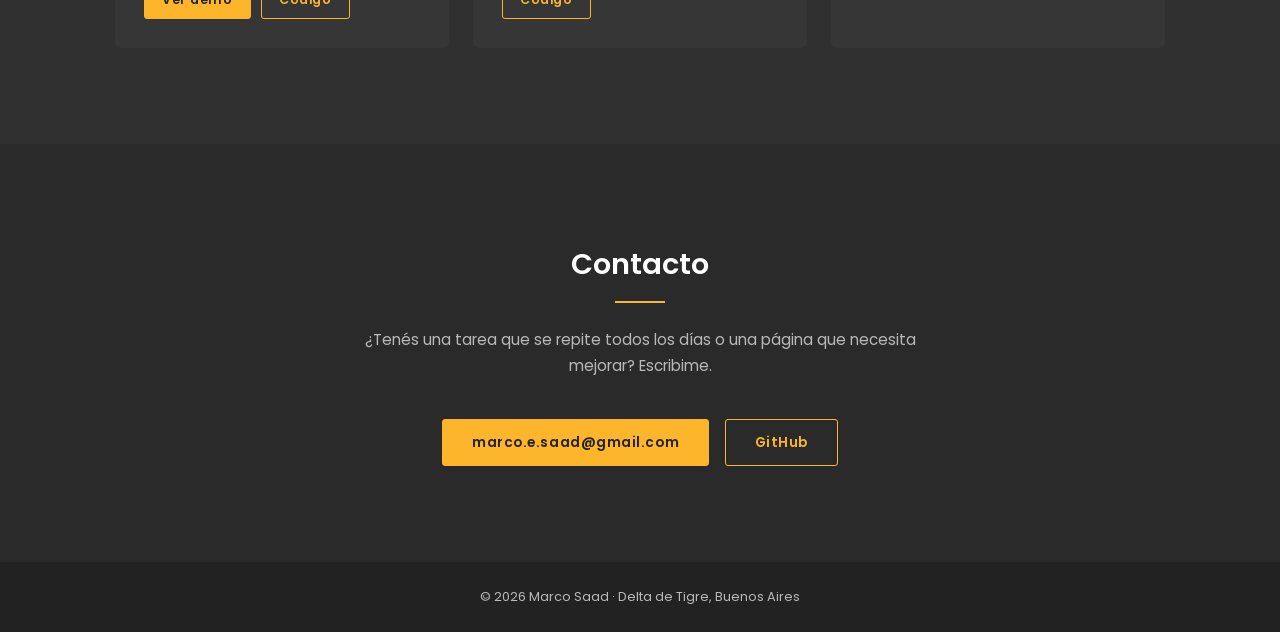
==== commit 8bdba207: "Dos demos mas: Flujo (automatizacion simulada) y Revisado (encontra el error de la IA) Co-Authored-B" ====
--- a/index.html
+++ b/index.html
@@ -182,6 +182,28 @@
           </article>
 
           <article class="proyecto">
+            <span class="estado estado--listo">Demo interactiva</span>
+            <h3>Flujo</h3>
+            <p>Una automatización simulada paso a paso: entra un mensaje, se clasifica, se extraen los datos y se arma la respuesta o el aviso. Escribí el tuyo y mirá por dónde viaja.</p>
+            <p class="etiquetas">Automatización · JavaScript · SVG</p>
+            <div class="enlaces">
+              <a class="boton boton--lleno boton--chico" href="demos/flujo/">Ver demo</a>
+              <a class="boton boton--borde boton--chico" href="https://github.com/MarcoSaad/Portafolio/tree/main/demos/flujo" target="_blank" rel="noopener">Código</a>
+            </div>
+          </article>
+
+          <article class="proyecto">
+            <span class="estado estado--listo">Demo interactiva</span>
+            <h3>Revisado</h3>
+            <p>Tres respuestas armadas con un error escondido cada una: una cuenta, un bucle y un método inventado. Encontralo y mirá cómo lo verifico.</p>
+            <p class="etiquetas">IA con criterio · JavaScript</p>
+            <div class="enlaces">
+              <a class="boton boton--lleno boton--chico" href="demos/revisado/">Ver demo</a>
+              <a class="boton boton--borde boton--chico" href="https://github.com/MarcoSaad/Portafolio/tree/main/demos/revisado" target="_blank" rel="noopener">Código</a>
+            </div>
+          </article>
+
+          <article class="proyecto">
             <span class="estado estado--listo">Terminado</span>
             <h3>Este portafolio</h3>
             <p>Sitio estático hecho desde cero, con menú adaptable y publicado gratis con GitHub Pages. Todo el código está comentado.</p>
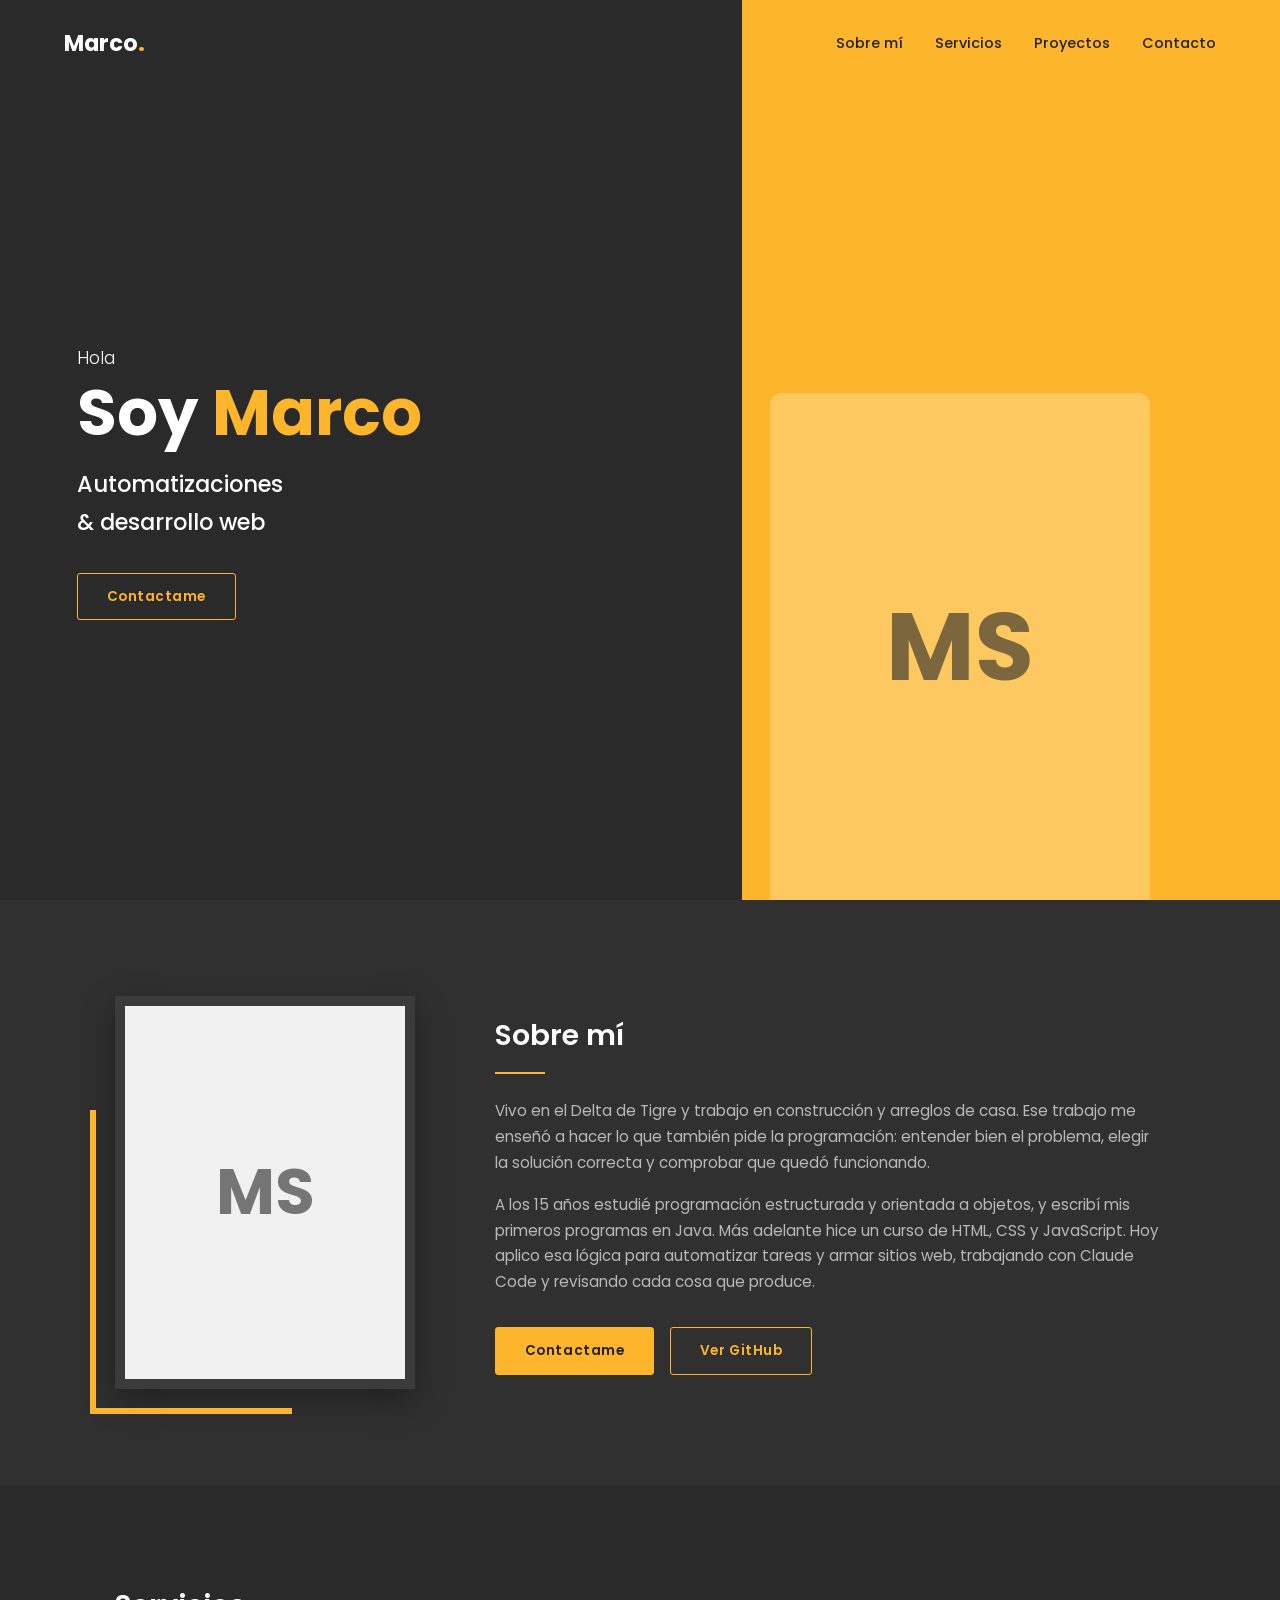
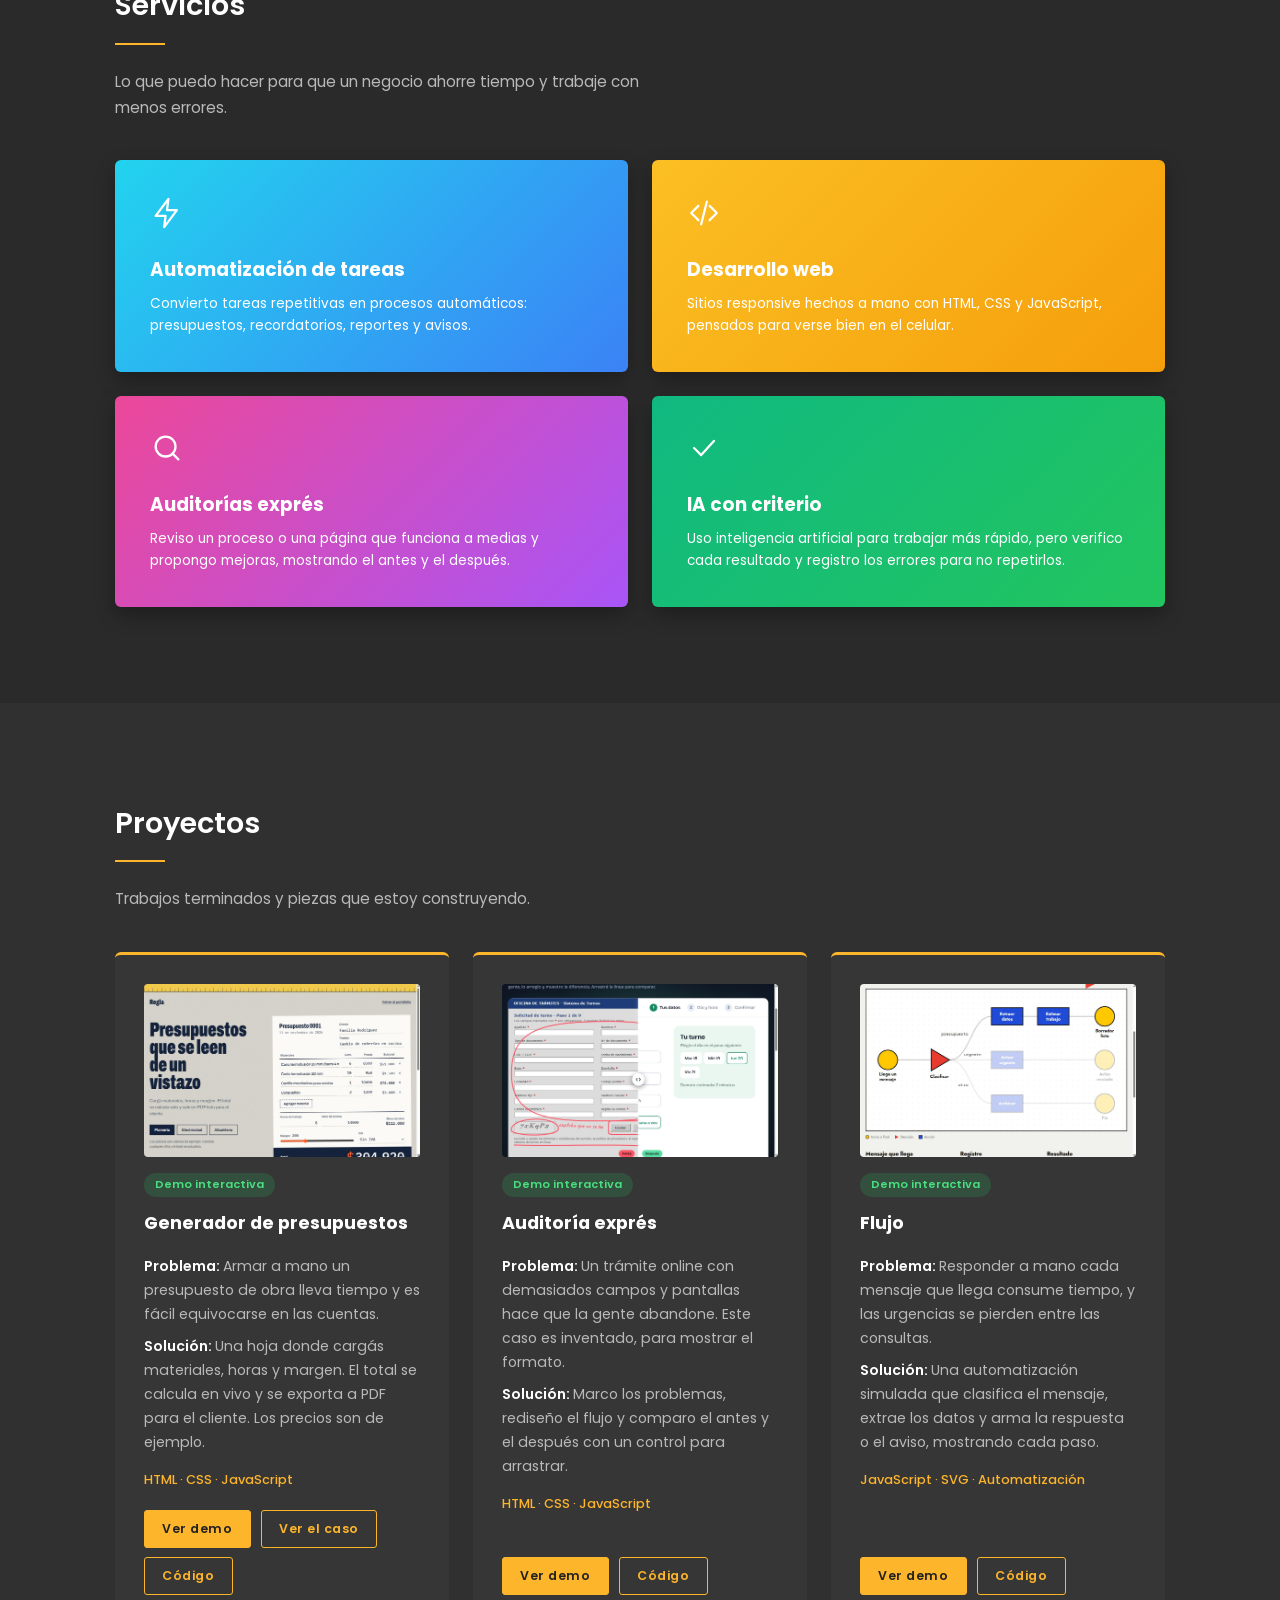
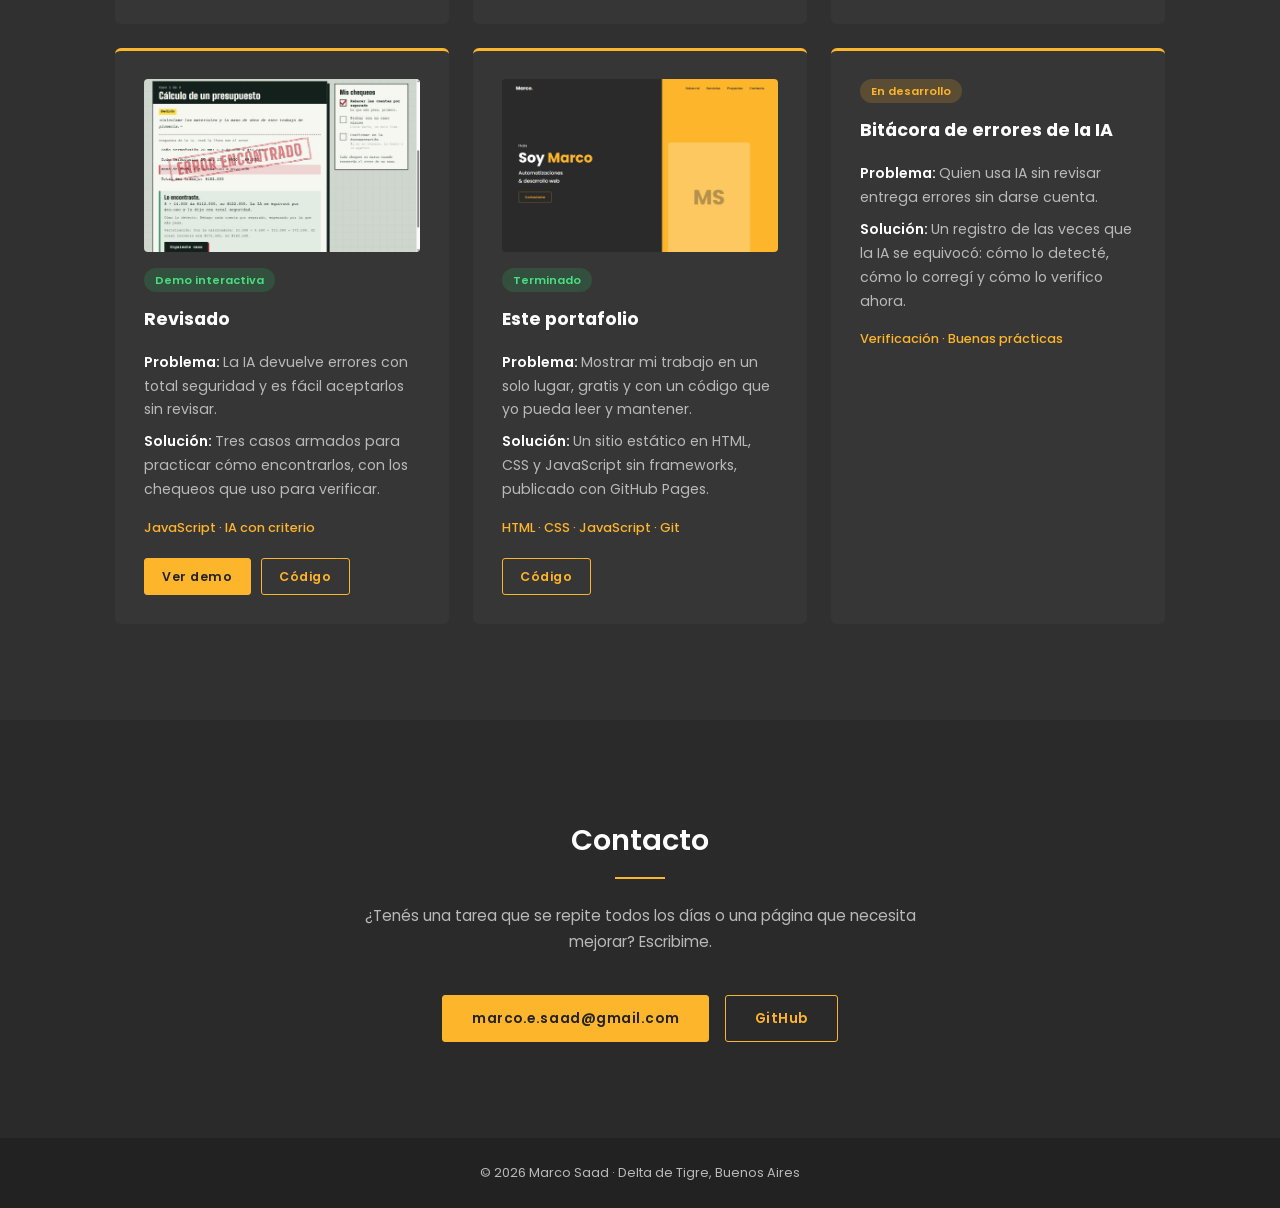
==== commit c53fd652: "Proyectos desde proyectos.json, capturas en tarjetas, pagina de caso, plantillas y arreglos de contr" ====
--- a/index.html
+++ b/index.html
@@ -157,70 +157,10 @@
         <h2 class="titulo">Proyectos</h2>
         <p class="intro">Trabajos terminados y piezas que estoy construyendo.</p>
 
-        <div class="proyectos">
-
-          <article class="proyecto">
-            <span class="estado estado--listo">Demo interactiva</span>
-            <h3>Generador de presupuestos</h3>
-            <p>Arma presupuestos de obra y arreglos con materiales, horas y margen. El total se calcula en vivo y sale en PDF listo para el cliente. Precios de ejemplo.</p>
-            <p class="etiquetas">HTML · CSS · JavaScript · Automatización</p>
-            <div class="enlaces">
-              <a class="boton boton--lleno boton--chico" href="demos/presupuestos/">Ver demo</a>
-              <a class="boton boton--borde boton--chico" href="https://github.com/MarcoSaad/Portafolio/tree/main/demos/presupuestos" target="_blank" rel="noopener">Código</a>
-            </div>
-          </article>
-
-          <article class="proyecto">
-            <span class="estado estado--listo">Demo interactiva</span>
-            <h3>Auditoría exprés</h3>
-            <p>Ejemplo de cómo presento una auditoría: un formulario de turnos inventado con sus problemas marcados, la versión mejorada y un comparador antes/después.</p>
-            <p class="etiquetas">HTML · CSS · JavaScript</p>
-            <div class="enlaces">
-              <a class="boton boton--lleno boton--chico" href="demos/auditoria/">Ver demo</a>
-              <a class="boton boton--borde boton--chico" href="https://github.com/MarcoSaad/Portafolio/tree/main/demos/auditoria" target="_blank" rel="noopener">Código</a>
-            </div>
-          </article>
-
-          <article class="proyecto">
-            <span class="estado estado--listo">Demo interactiva</span>
-            <h3>Flujo</h3>
-            <p>Una automatización simulada paso a paso: entra un mensaje, se clasifica, se extraen los datos y se arma la respuesta o el aviso. Escribí el tuyo y mirá por dónde viaja.</p>
-            <p class="etiquetas">Automatización · JavaScript · SVG</p>
-            <div class="enlaces">
-              <a class="boton boton--lleno boton--chico" href="demos/flujo/">Ver demo</a>
-              <a class="boton boton--borde boton--chico" href="https://github.com/MarcoSaad/Portafolio/tree/main/demos/flujo" target="_blank" rel="noopener">Código</a>
-            </div>
-          </article>
-
-          <article class="proyecto">
-            <span class="estado estado--listo">Demo interactiva</span>
-            <h3>Revisado</h3>
-            <p>Tres respuestas armadas con un error escondido cada una: una cuenta, un bucle y un método inventado. Encontralo y mirá cómo lo verifico.</p>
-            <p class="etiquetas">IA con criterio · JavaScript</p>
-            <div class="enlaces">
-              <a class="boton boton--lleno boton--chico" href="demos/revisado/">Ver demo</a>
-              <a class="boton boton--borde boton--chico" href="https://github.com/MarcoSaad/Portafolio/tree/main/demos/revisado" target="_blank" rel="noopener">Código</a>
-            </div>
-          </article>
-
-          <article class="proyecto">
-            <span class="estado estado--listo">Terminado</span>
-            <h3>Este portafolio</h3>
-            <p>Sitio estático hecho desde cero, con menú adaptable y publicado gratis con GitHub Pages. Todo el código está comentado.</p>
-            <p class="etiquetas">HTML · CSS · JavaScript · Git</p>
-            <div class="enlaces">
-              <a class="boton boton--borde boton--chico" href="https://github.com/MarcoSaad/Portafolio" target="_blank" rel="noopener">Código</a>
-            </div>
-          </article>
-
-          <article class="proyecto">
-            <span class="estado estado--proceso">En desarrollo</span>
-            <h3>Bitácora de errores de la IA</h3>
-            <p>Registro de las veces que la IA se equivocó: cómo lo detecté, cómo lo corregí y cómo lo verifico ahora.</p>
-            <p class="etiquetas">Verificación · Buenas prácticas</p>
-          </article>
-
+        <div class="proyectos" id="lista-proyectos">
+          <p class="cargando">Cargando proyectos…</p>
         </div>
+        <noscript><p class="cargando">Para ver los proyectos hace falta JavaScript. También están en <a href="https://github.com/MarcoSaad">GitHub</a>.</p></noscript>
       </div>
     </section>
 
@@ -244,6 +184,7 @@
   </footer>
 
   <script src="js/main.js"></script>
+  <script src="js/proyectos.js"></script>
   <!-- El script va al final del body para que el HTML ya esté cargado cuando el JavaScript lo busque -->
 </body>
 
--- a/css/style.css
+++ b/css/style.css
@@ -84,11 +84,11 @@
   display: grid;
   place-items: center;          /* centra el texto en ambos sentidos */
   font-size: 6rem; font-weight: 700;
-  color: rgba(42, 42, 42, .35);
+  color: rgba(42, 42, 42, .62);
   background: rgba(255, 255, 255, .25);
   border-radius: 12px 12px 0 0;
 }
-.foto-pendiente--chica { width: 100%; font-size: 4rem; background: #f1f1f1; color: #cfcfcf; border-radius: 0; }
+.foto-pendiente--chica { width: 100%; font-size: 4rem; background: #f1f1f1; color: #757575; border-radius: 0; }
 
 /* ===== BOTONES ===== */
 .boton {
@@ -161,7 +161,7 @@
 .proyecto h3 { font-size: 1.1rem; margin: .8rem 0 .5rem; }
 .proyecto p { color: var(--texto-suave); font-size: .88rem; }
 .proyecto .etiquetas { color: var(--ambar); font-size: .8rem; font-weight: 500; margin-top: .9rem; }
-.proyecto .enlaces { display: flex; gap: .6rem; margin-top: auto; padding-top: 1.2rem; } /* margin-top:auto empuja los botones al fondo de la tarjeta */
+.proyecto .enlaces { display: flex; flex-wrap: wrap; gap: .6rem; margin-top: auto; padding-top: 1.2rem; } /* margin-top:auto empuja los botones al fondo de la tarjeta */
 .boton--chico { padding: .45rem 1.1rem; font-size: .78rem; } /* versión más chica del botón, para las tarjetas */
 
 .estado { align-self: flex-start; font-size: .7rem; font-weight: 600; padding: .15rem .7rem; border-radius: 20px; }
@@ -199,3 +199,10 @@
   .marco-foto { max-width: 280px; margin: 0 auto 0 35px; }
   .servicios { grid-template-columns: 1fr; }
 }
+/* Captura de cada proyecto y textos de problema/solución (las tarjetas las arma js/proyectos.js) */
+.proyecto__captura { width: 100%; height: auto; aspect-ratio: 16 / 10; object-fit: cover; object-position: top; border-radius: 4px; margin-bottom: 1rem; background: var(--fondo); }
+.proyecto__dato { margin-top: .5rem; }
+.proyecto__dato strong { color: var(--texto); font-weight: 600; }
+.cargando { color: var(--texto-suave); }
+.cargando a { color: var(--ambar); text-decoration: underline; }
+.proyecto .boton--chico { white-space: nowrap; }
